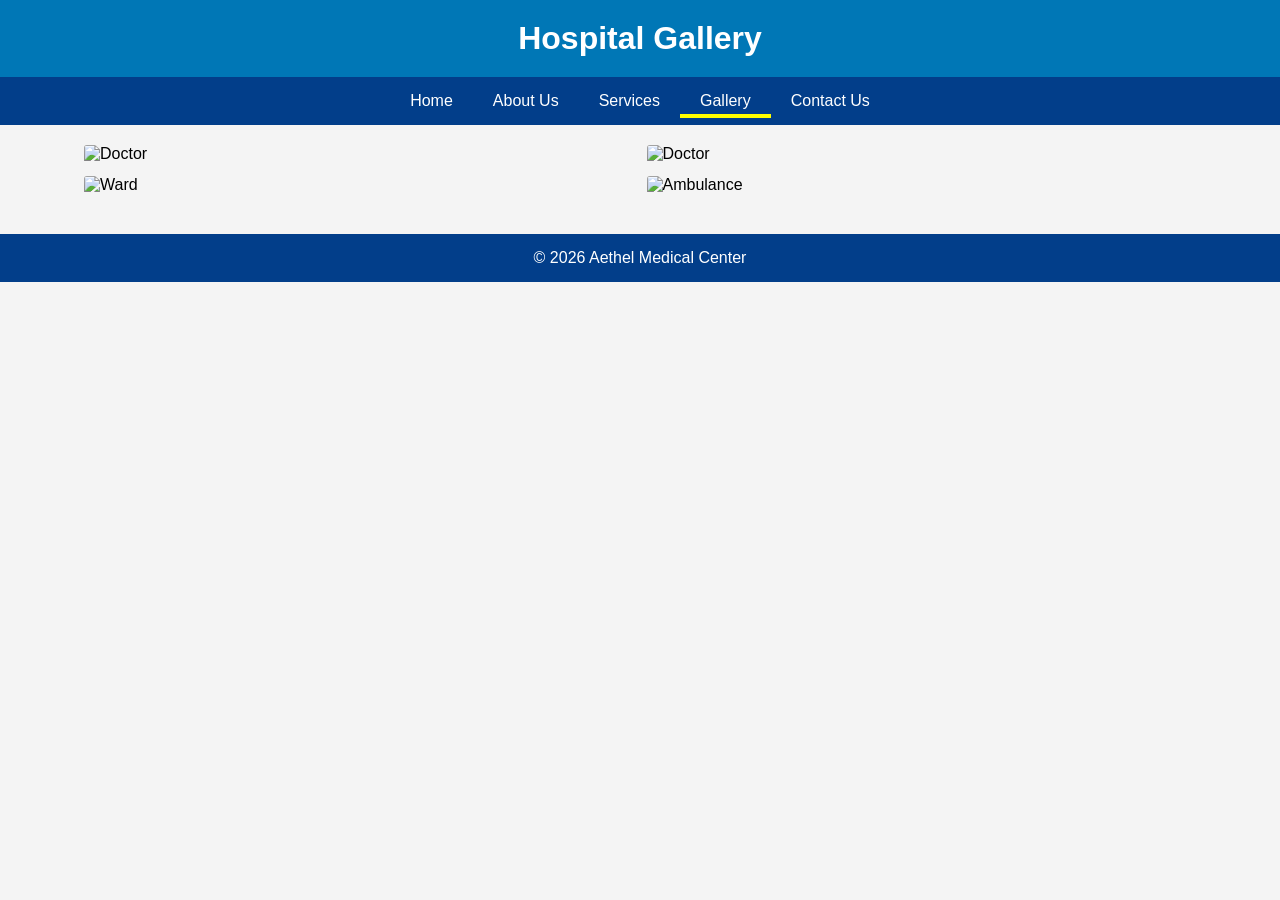
==== gallery.html @ 955afb03 "Add files via upload" ====
<!DOCTYPE html>
<html>
<head>
<title>Gallery</title>
<link rel="stylesheet" href="style.css">
</head>

<body>

<header>
<h1>Hospital Gallery</h1>
</header>

<nav>
<ul>
<li><a href="index.html">Home</a></li>
<li><a href="about.html">About Us</a></li>
<li><a href="services.html">Services</a></li>
<li><a href="gallery.html" class="active">Gallery</a></li>
<li><a href="contact.html">Contact Us</a></li>
</ul>
</nav>

<div class="container">

<div class="gallery">

<img src="images/doctor1.jpg" alt="Doctor">

<img src="images/doctor2.jpg" alt="Doctor">

<img src="images/ward.jpg" alt="Ward">

<img src="images/ambulance1.png" alt="Ambulance">

</div>

</div>

<footer>
<p>© 2026 Aethel Medical Center</p>
</footer>

</body>
</html>
---- style.css ----
*{
    margin:0;
    padding:0;
    box-sizing:border-box;
    font-family:Arial, sans-serif;
}

body{
    background:#f4f4f4;
}

header{
    background:#0077b6;
    color:white;
    text-align:center;
    padding:20px;
}

nav{
    background:#023e8a;
}




nav ul{
    list-style:none;
    display:flex;
    justify-content:center;
}


nav ul li a{
    display:block;
    padding:15px 20px;
    color:white;
    text-decoration:none;
    transition: 0.4s;

}

nav ul li a:hover{
    background:#1762cb;
    transform: scale(1.05);
    border-radius: 14px;
}

nav ul li a.active{
    color: white;
    border-bottom: 4px solid yellow;
    padding-bottom: 4px;
}

.hero{
    background:url("images/ambulance1.png");
    background-size:cover;
    color:white;
    text-align:center;
    padding:100px;
}

.container{
    width:90%;
    margin:auto;
    padding:20px;
}

.grid{
    display:grid;
    grid-template-columns:1fr 1fr;
    gap:20px;
}

.card{
    background:white;
    padding:20px;
    border:1px solid #ccc;
    border-radius:8px;
}

table{
    width:100%;
    border-collapse:collapse;
    margin-top:20px;
}

table,th,td{
    border:1px solid black;
}

th{
    background:#0077b6;
    color:white;
}

th,td{
    padding:10px;
    text-align:center;
}

.gallery{
    display:grid;
    grid-template-columns:repeat(2,1fr);
    gap:13px;
    border-radius: 6px;
}

.gallery img{
    width:100%;
 border-radius: 3px
}
 img:hover{
    transform: scale(1.05);
    transition: 0.5s;
}
form{
    background:white;
    padding:20px;
    border-radius:8px;
}

input,textarea{
    width:100%;
    padding:10px;
    margin:10px 0;
}

button{
    background:#0077b6;
    color:white;
    border:none;
    padding:10px 20px;
}

button:hover{
    background:#023e8a;
    transform: scale(1,1);
    transition: 1s;
}

footer{
    background:#023e8a;
    color:white;
    text-align:center;
    padding:15px;
    margin-top:20px;
}

.hero-content {
    max-width: 800px;
    margin: 0 auto;
}

.hero p {
    font-size: 18px;
    margin-bottom: 30px;
    opacity: 0.95;
}


.hero-btn {
    display: inline-block;
    background-color: #328cc1;
    color: white;
    text-decoration: none;
    padding: 12px 30px;
    font-weight: 600;
    border-radius: 4px;
    transition: background-color 0.3s ease;
}

.hero-btn:hover {
    background-color: #ffffff;
    color: #0b3c5d;
}


.emergency-bar {
    background-color: #d9534f;
    color: white;
    text-align: center;
    padding: 12px 20px;
    font-size: 15px;
    box-shadow: 0 2px 4px rgba(0,0,0,0.1);
}

.emergency-content span {
    text-decoration: underline;
    font-weight: bold;
    margin-left: 5px;
}


.action-card {
    background: #ffffff;
    border: 1px solid #e1e8ed;
    border-top: 4px solid #0b3c5d; 
    padding: 25px;
    transition: transform 0.3s ease, box-shadow 0.3s ease;
    display: flex;
    flex-direction: column;
    justify-content: space-between;
}

.action-card:hover {
    transform: translateY(-5px);
    box-shadow: 0 10px 20px rgba(0,0,0,0.08);
}

.action-card h3 {
    color: #0b3c5d;
    margin-bottom: 12px;
}

.card-link {
    color: #328cc1;
    text-decoration: none;
    font-weight: 600;
    margin-top: 15px;
    display: inline-block;
    transition: color 0.2s ease;
}

.card-link:hover {
    color: #0b3c5d;
}

.welcome-section {
    margin-bottom: 35px;
}
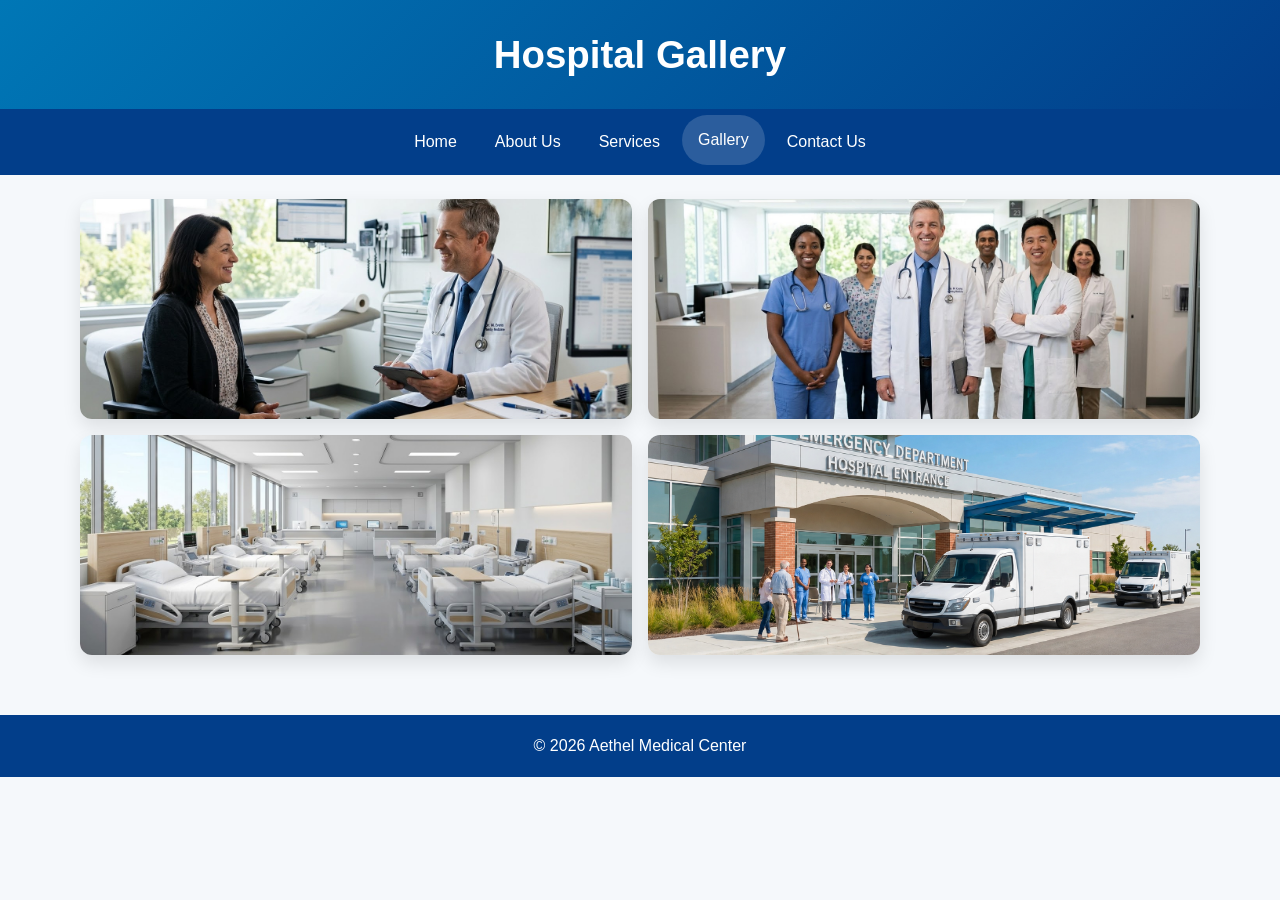
==== commit 5a9f97b9: "Add files via upload" ====
--- a/gallery.html
+++ b/gallery.html
@@ -25,13 +25,13 @@
 
 <div class="gallery">
 
-<img src="images/doctor1.jpg" alt="Doctor">
+<img src="doctor1.jpg" alt="Doctor">
 
-<img src="images/doctor2.jpg" alt="Doctor">
+<img src="doctor2.jpg" alt="Doctor">
 
-<img src="images/ward.jpg" alt="Ward">
+<img src="ward.jpg" alt="Ward">
 
-<img src="images/ambulance1.png" alt="Ambulance">
+<img src="ambulance1.png" alt="Ambulance">
 
 </div>
 
--- a/style.css
+++ b/style.css
@@ -1,155 +1,97 @@
- 
-  *{
-    margin:0;
-    padding:0;
-    box-sizing:border-box;
-    font-family:Arial, sans-serif;
-}
-
-body{
-    background:#f4f4f4;
-}
-
-header{
-    background:#0077b6;
-    color:white;
-    text-align:center;
-    padding:20px;
-}
-
-nav{
-    background:#023e8a;
-}
-
-
-
-
-nav ul{
-    list-style:none;
-    display:flex;
-    justify-content:center;
-}
-
-
-nav ul li a{
-    display:block;
-    padding:15px 20px;
-    color:white;
-    text-decoration:none;
-    transition: 0.4s;
-
-}
-
-nav ul li a:hover{
-    background:#1762cb;
-    transform: scale(1.05);
-    border-radius: 14px;
-}
-
-nav ul li a.active{
-    color: white;
-    border-bottom: 4px solid yellow;
-    padding-bottom: 4px;
-}
-
-.hero{
-    background:url("images/ambulance1.png");
-    background-size:cover;
-    color:white;
-    text-align:center;
-    padding:100px;
-}
-
-.container{
-    width:90%;
-    margin:auto;
-    padding:20px;
-}
-
-.grid{
-    display:grid;
-    grid-template-columns:1fr 1fr;
-    gap:20px;
-}
-
-.card{
-    background:white;
-    padding:20px;
-    border:1px solid #ccc;
-    border-radius:8px;
-}
-
-table{
-    width:100%;
-    border-collapse:collapse;
-    margin-top:20px;
-}
-
-table,th,td{
-    border:1px solid black;
-}
-
-th{
-    background:#0077b6;
-    color:white;
-}
-
-th,td{
-    padding:10px;
-    text-align:center;
-}
-
-.gallery{
-    display:grid;
-    grid-template-columns:repeat(2,1fr);
-    gap:13px;
-    border-radius: 6px;
-}
-
-.gallery img{
-    width:100%;
- border-radius: 3px
-}
- img:hover{
-    transform: scale(1.05);
-    transition: 0.5s;
-}
-form{
-    background:white;
-    padding:20px;
-    border-radius:8px;
-}
-
-input,textarea{
-    width:100%;
-    padding:10px;
-    margin:10px 0;
-}
-
-button{
-    background:#0077b6;
-    color:white;
-    border:none;
-    padding:10px 20px;
-}
-
-button:hover{
-    background:#023e8a;
-    transform: scale(1,1);
-    transition: 1s;
-}
-
-footer{
-    background:#023e8a;
-    color:white;
-    text-align:center;
-    padding:15px;
-    margin-top:20px;
+:root {
+    --primary: #0077b6;
+    --primary-dark: #023e8a;
+    --accent: #ffb703;
+    --bg: #f5f8fb;
+    --surface: #ffffff;
+    --text: #1f2937;
+    --muted: #6b7280;
+}
+
+* {
+    margin: 0;
+    padding: 0;
+    box-sizing: border-box;
+}
+
+html {
+    scroll-behavior: smooth;
+}
+
+body {
+    font-family: Arial, sans-serif;
+    background: var(--bg);
+    color: var(--text);
+    line-height: 1.6;
+    overflow-x: hidden;
+}
+
+img {
+    max-width: 100%;
+    display: block;
+}
+
+a {
+    text-decoration: none;
+    color: inherit;
+}
+
+header {
+    background: linear-gradient(135deg, var(--primary) 0%, var(--primary-dark) 100%);
+    color: white;
+    text-align: center;
+    padding: 24px 16px;
+}
+
+header h1 {
+    font-size: clamp(1.8rem, 3vw, 2.5rem);
+}
+
+nav {
+    background: var(--primary-dark);
+    position: sticky;
+    top: 0;
+    z-index: 100;
+}
+
+nav ul {
+    list-style: none;
+    display: flex;
+    justify-content: center;
+    flex-wrap: wrap;
+    gap: 6px;
+    padding: 8px 12px;
+}
+
+nav ul li a {
+    display: block;
+    padding: 12px 16px;
+    color: white;
+    border-radius: 999px;
+    transition: all 0.3s ease;
+}
+
+nav ul li a:hover,
+nav ul li a.active {
+    background: rgba(255, 255, 255, 0.16);
+    transform: translateY(-2px);
+}
+
+.hero {
+    background: linear-gradient(rgba(2, 62, 138, 0.7), rgba(2, 62, 138, 0.55)), url("ambulance1.png") center/cover;
+    color: white;
+    text-align: center;
+    padding: clamp(80px, 12vw, 120px) 20px;
 }
 
 .hero-content {
     max-width: 800px;
     margin: 0 auto;
+}
+
+.hero h2 {
+    font-size: clamp(1.8rem, 3vw, 2.6rem);
+    margin-bottom: 12px;
 }
 
 .hero p {
@@ -158,7 +100,6 @@
     opacity: 0.95;
 }
 
-
 .hero-btn {
     display: inline-block;
     background-color: #328cc1;
@@ -166,15 +107,72 @@
     text-decoration: none;
     padding: 12px 30px;
     font-weight: 600;
-    border-radius: 4px;
-    transition: background-color 0.3s ease;
+    border-radius: 999px;
+    transition: background-color 0.3s ease, transform 0.3s ease;
 }
 
 .hero-btn:hover {
     background-color: #ffffff;
     color: #0b3c5d;
-}
-
+    transform: translateY(-2px);
+}
+
+.container {
+    width: min(1120px, 92%);
+    margin: 0 auto;
+    padding: 24px 0 40px;
+}
+
+.welcome-section {
+    margin-bottom: 35px;
+}
+
+.grid {
+    display: grid;
+    grid-template-columns: repeat(2, minmax(0, 1fr));
+    gap: 20px;
+}
+
+.card,
+form,
+.action-card {
+    background: var(--surface);
+    padding: 24px;
+    border: 1px solid #e5e7eb;
+    border-radius: 16px;
+    box-shadow: 0 10px 30px rgba(2, 62, 138, 0.08);
+}
+
+.action-card {
+    border-top: 4px solid var(--primary-dark);
+    display: flex;
+    flex-direction: column;
+    justify-content: space-between;
+    min-height: 100%;
+    transition: transform 0.3s ease, box-shadow 0.3s ease;
+}
+
+.action-card:hover {
+    transform: translateY(-5px);
+    box-shadow: 0 14px 28px rgba(2, 62, 138, 0.12);
+}
+
+.action-card h3 {
+    color: var(--primary-dark);
+    margin-bottom: 12px;
+}
+
+.card-link {
+    color: #328cc1;
+    font-weight: 600;
+    margin-top: 15px;
+    display: inline-block;
+    transition: color 0.2s ease;
+}
+
+.card-link:hover {
+    color: var(--primary-dark);
+}
 
 .emergency-bar {
     background-color: #d9534f;
@@ -182,7 +180,7 @@
     text-align: center;
     padding: 12px 20px;
     font-size: 15px;
-    box-shadow: 0 2px 4px rgba(0,0,0,0.1);
+    box-shadow: 0 2px 4px rgba(0, 0, 0, 0.1);
 }
 
 .emergency-content span {
@@ -191,41 +189,153 @@
     margin-left: 5px;
 }
 
-
-.action-card {
-    background: #ffffff;
-    border: 1px solid #e1e8ed;
-    border-top: 4px solid #0b3c5d; 
-    padding: 25px;
+table {
+    width: 100%;
+    border-collapse: collapse;
+    margin-top: 20px;
+}
+
+table,
+th,
+td {
+    border: 1px solid #d1d5db;
+}
+
+th {
+    background: var(--primary);
+    color: white;
+}
+
+th,
+td {
+    padding: 12px;
+    text-align: center;
+}
+
+.gallery {
+    display: grid;
+    grid-template-columns: repeat(2, minmax(0, 1fr));
+    gap: 16px;
+}
+
+.gallery img {
+    width: 100%;
+    height: 220px;
+    object-fit: cover;
+    border-radius: 12px;
     transition: transform 0.3s ease, box-shadow 0.3s ease;
-    display: flex;
-    flex-direction: column;
-    justify-content: space-between;
-}
-
-.action-card:hover {
-    transform: translateY(-5px);
-    box-shadow: 0 10px 20px rgba(0,0,0,0.08);
-}
-
-.action-card h3 {
-    color: #0b3c5d;
-    margin-bottom: 12px;
-}
-
-.card-link {
-    color: #328cc1;
-    text-decoration: none;
-    font-weight: 600;
-    margin-top: 15px;
-    display: inline-block;
-    transition: color 0.2s ease;
-}
-
-.card-link:hover {
-    color: #0b3c5d;
-}
-
-.welcome-section {
-    margin-bottom: 35px;
+    box-shadow: 0 8px 18px rgba(0, 0, 0, 0.1);
+}
+
+.gallery img:hover {
+    transform: scale(1.03);
+}
+
+form {
+    background: var(--surface);
+    padding: 24px;
+    border-radius: 16px;
+}
+
+input,
+textarea {
+    width: 100%;
+    padding: 12px;
+    margin: 10px 0;
+    border: 1px solid #cbd5e1;
+    border-radius: 8px;
+    font-size: 1rem;
+}
+
+button {
+    background: var(--primary);
+    color: white;
+    border: none;
+    padding: 12px 24px;
+    border-radius: 999px;
+    cursor: pointer;
+    transition: background-color 0.3s ease, transform 0.3s ease;
+}
+
+button:hover {
+    background: var(--primary-dark);
+    transform: translateY(-2px);
+}
+
+footer {
+    background: var(--primary-dark);
+    color: white;
+    text-align: center;
+    padding: 18px 16px;
+    margin-top: 20px;
+}
+
+@media (max-width: 768px) {
+    .grid,
+    .gallery {
+        grid-template-columns: 1fr;
+    }
+
+    .container {
+        width: min(100%, 94%);
+        padding: 20px 0 32px;
+    }
+
+    .hero {
+        padding: 72px 16px;
+    }
+
+    nav ul {
+        justify-content: flex-start;
+    }
+
+    nav ul li {
+        flex: 1 1 calc(50% - 8px);
+    }
+
+    nav ul li a {
+        text-align: center;
+    }
+
+    .action-card,
+    .card,
+    form {
+        padding: 20px;
+    }
+}
+
+@media (max-width: 480px) {
+    body {
+        font-size: 15px;
+    }
+
+    header {
+        padding: 18px 14px;
+    }
+
+    nav ul li {
+        flex-basis: 100%;
+    }
+
+    .hero {
+        padding: 60px 14px;
+    }
+
+    .hero p {
+        font-size: 16px;
+    }
+
+    .hero-btn {
+        display: block;
+        width: 100%;
+    }
+
+    .gallery img {
+        height: 180px;
+    }
+
+    th,
+    td {
+        padding: 8px;
+    }
 }
